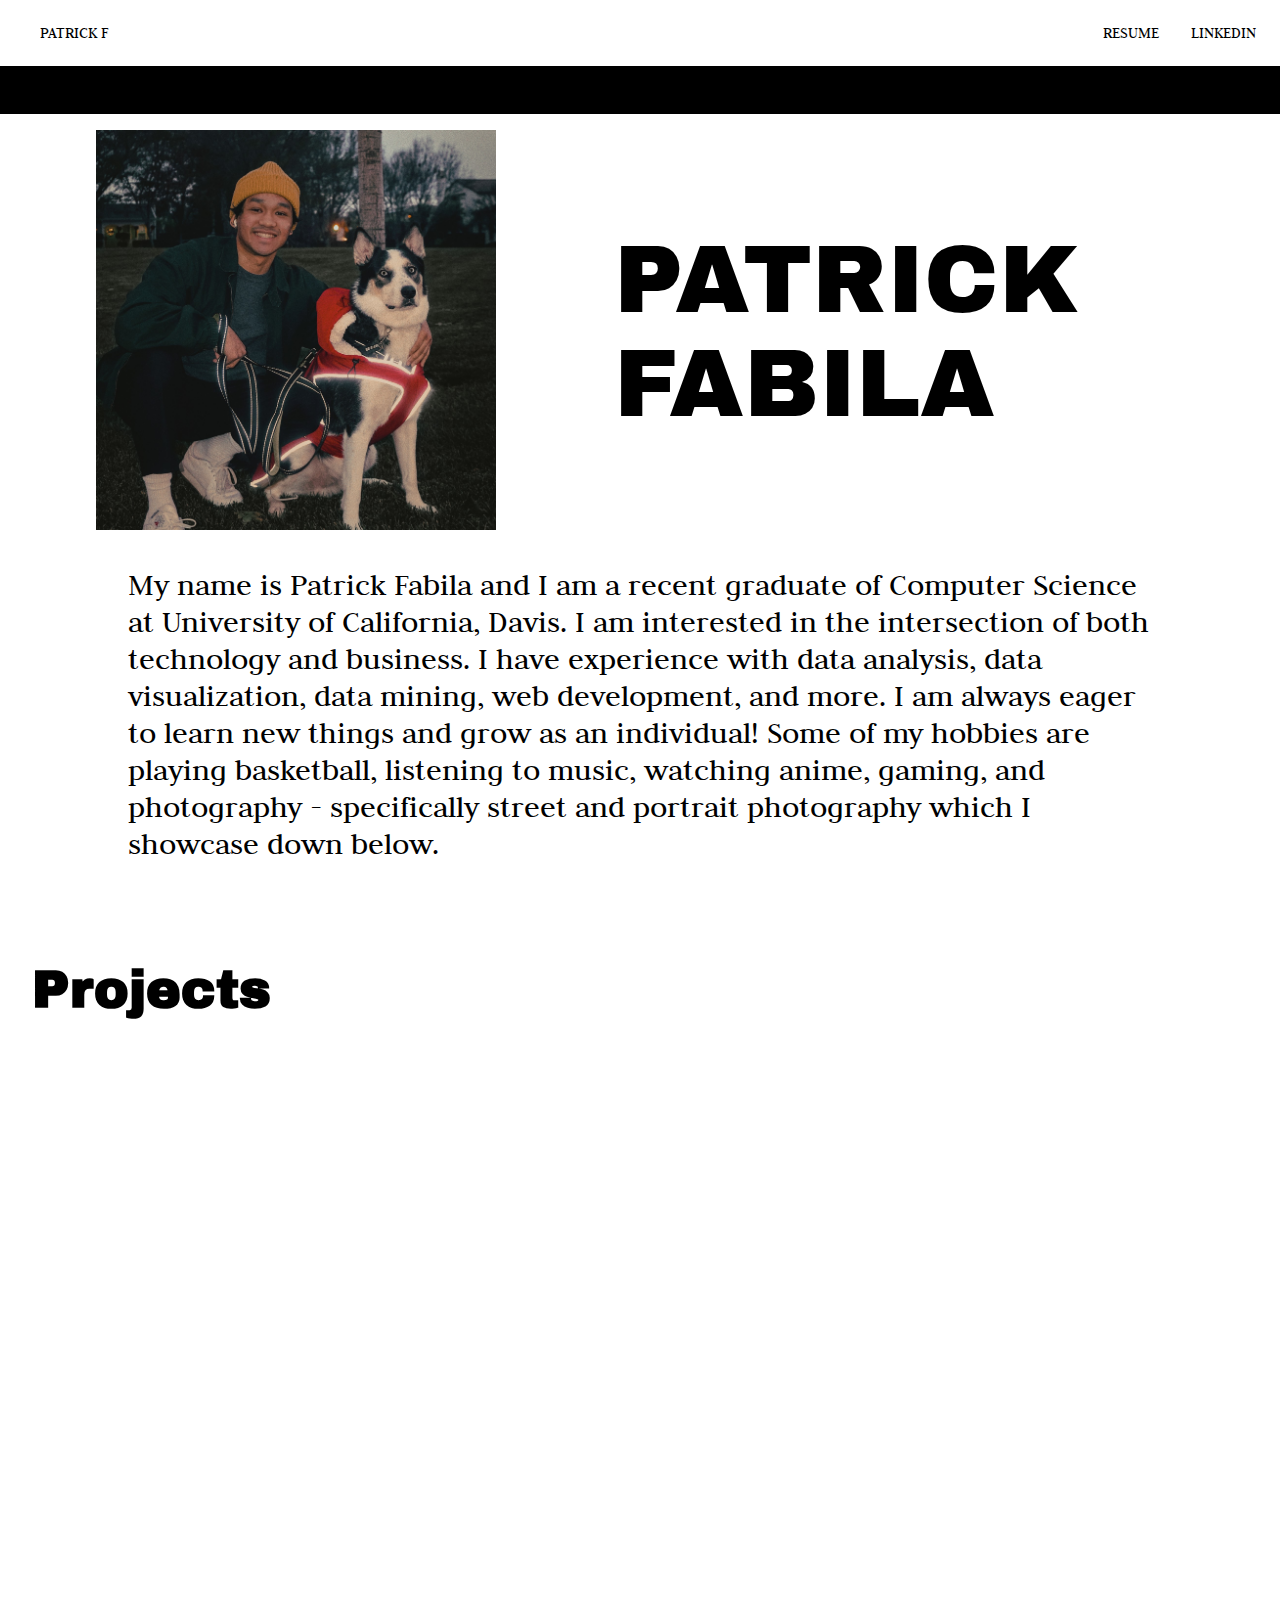
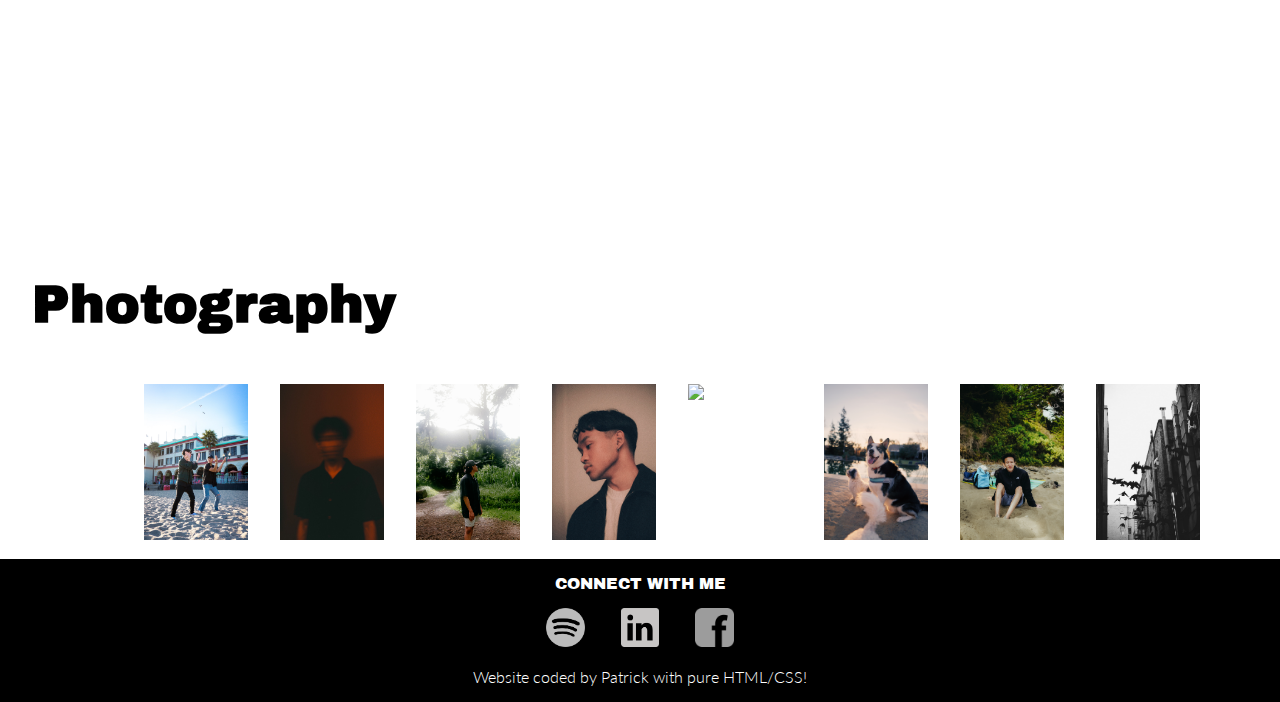
==== index.html @ bdbcf62c "minor fixes" ====
<!DOCTYPE html>
<html lang="en">
  <head>
    <meta charset="utf-8" />
    <meta http-equiv="X-UA-Compatible" content="IE=edge" />
    <meta name="viewport" content="width=device-width, initial-scale=1" />
    
    <link rel="stylesheet" href="https://cdnjs.cloudflare.com/ajax/libs/tiny-slider/2.9.3/tiny-slider.css">
    <script src="https://cdnjs.cloudflare.com/ajax/libs/tiny-slider/2.9.2/min/tiny-slider.js"></script>

    <title>Patrick Fabila</title>

    <!-- import the webpage's stylesheet -->
    <link rel="stylesheet" href="/style.css" />
    <link href="https://fonts.googleapis.com/css?family=Archivo+Black|Judson:400,700" rel="stylesheet">
    <link href="https://fonts.googleapis.com/css?family=Cardo:400,700|Oswald" rel="stylesheet">
    <link href="https://fonts.googleapis.com/css2?family=Lato:wght@400;700&family=Source+Sans+Pro&display=swap" rel="stylesheet">
  </head>
  <body>
    <header>
      <div class="header-container">
        <div class="initials">
          patrick f
        </div>
        <div class="nav-bar">
          <a class="res" href="assets/Patrick __Fabila Resume.pdf">resume</a>
          <a class="lin" href="https://www.linkedin.com/in/patrick-fabila/">linkedin</a>
        
        </div>
      </div>
      <div id="counter"></div>
    </header>
    <main>
      <div class="portrait-container">
        <div class="slideshow-container">
          <div class="slideshow">
            <div class="picture fade">
              <img
                src="assets/D3B96B3C-9027-40F1-9589-A86D34F6282E.jpg"
                style="width:100%"
              />
            </div>
            <div class="picture fade">
              <img
                src="assets/6841436A-8543-4819-AE53-EB5085E4DD11_Original_Original 2.jpg"
                style="width:100%"
              />
            </div>
            <div class="picture fade">
              <img
                src="assets/DSC03846.jpg"
                style="width:100%"
              />
            </div>
            <div class="picture fade">
              <img
                src="assets/IMG_0638.png"
                style="width:100%"
              />
            </div>
            <div class="picture fade">
              <img
                src="assets/Thumbnail_expert_micro.png"
                style="width:100%"
              />
            </div>
          </div>
          <div class="name2">
            PATRICK <br />
            FABILA
          </div>
        </div>
      </div>

      <div class="about-container">
        <p>My name is Patrick Fabila and I am a recent graduate of Computer
          Science at University of California, Davis. I am interested
          in the intersection of both technology and business. I have experience with data analysis, 
          data visualization, data mining, web development, and more. I am always eager to learn new things and grow as an individual!
          Some of my hobbies are playing basketball,  listening to music, watching
          anime, gaming, and photography - specifically street and portrait photography which I showcase down below.</p>
      </div>
      <div class="projects-container">
        <h1>Projects</h1>
        <div class="projects">
          <div id="covid_data_analysis">
            <h3>Covid-19 EDA Project</h3>
            <br />
            <p>In this exploratory data analysis project, I delve into multiple csv files to analyze Covid-19 data in India.
              Using python, specifically Numpy, Pandas, Seaborn, and Matplotlib, I analyzed the
              recovery/mortality rate and the amount of active cases per state. I built visualizations to showcase the growth trend among active cases and
              show relationships between vaccination and mortality rates.</p>
            <br/>
            <a class="lnk" href="https://github.com/patfabila/COVID-19-EDA-/blob/main/Covid-19%20Data%20Analysis%20Project.ipynb">Link</a>
          </div>
          
          <div id="crwn-ecommerce">
            <h3>Ecommerce Demo Website</h3>
            <br />
            <p>In this project, I create a demo website that resembles an Ecommerce site that allows users to purchase clothes. 
              It is implemented used React.js for frontend styling and Firebase for backend user authentication.
            </p>
            <br/>
            <a class="lnk" href="https://github.com/patfabila/crwn-friends">Link</a>
            <button id="preview" class="lnk">
              Preview</button>
          </div>
          <div class="modal-container">
            <div class="modal">
              <span class="close">&times;</span>
              <img src="assets/crwn-ecommerce.jpg" />
            </div>
          </div>
        </div>
        
        <div class="projects">
          <div id="customer_analysis">
            <h3>Customer Sales Analysis</h3>
            <br />
            <p>In this Tableau visualization project, I explore data regarding online sales in the US. I create a dashboard to segment sales performance based on state,
              month, age, region, and category in order to show the different categories and if they have succeeded/failed in reaching their sales goal. I implemented filters 
              in each sheet such that it will affect the entire dashboard depending on the sheet you filter by.
            </p>
            <br/>
            <a class="lnk" href="customer_sales.html">View</a>
          </div>
          
          <div id="nba-sim">
            <h3>NBA Fantasy Simulation</h3>
            <br />
            <p>I am an avid fan of the NBA and sometimes partake in NBA Fantasy. I wanted to create a little project to predict a lineups predicted fantasy point total. Using Tableau,
              I created a dashboard that allows the user to plug any 5 players for each basketball position and it will show the total fantasy points that the team would produce. I used 
              player stats from the '19-'20 season and Yahoo Fantasy point system to create the prediction.
            </p>
            <br/>
            <a class="lnk" href="nba_simulation.html">View</a>
          </div>
          
        </div>
        
      </div>
      

      <div class="slider-container">
        <h1>Photography</h1>
        <div class="subcontainer">
          <div class="photo-slider">
            <div class="slide-photo img-1">
              <img
                  src="assets/IMG_0125.JPG"
                  style="width:100%"
                />
            </div>
            
            <div class="slide-photo img-2">
              <img
                  src="assets/IMG_0126.JPG"
                  style="width:100%"
                />
            </div>
            
            <div class="slide-photo img-3">
              <img
                src="assets/DSC08674.jpg"
                  style="width:100%"
                />
            </div>
            
            <div class="slide-photo img-4">
              <img
                  src="assets/IMG_7479.jpg"
                  style="width:100%"
                />
            </div>
            
            <div class="slide-photo img-5">
              <img
                  src="assets/IMG_9523.jpg"
                  style="width:100%"
                />
            </div>
            
            <div class="slide-photo img-6">
              <img
                  src="assets/IMG_7933.jpg"
                  style="width:100%"
                />
            </div>

            <div class="slide-photo img-7">
              <img
                  src="assets/DSC08082.jpg"
                  style="width:100%"
                />
            </div>

            <div class="slide-photo img-8">
              <img
                  src="assets/IMG_0286.jpg"
                  style="width:100%"
                />
            </div>

          </div>
        </div>
      </div>
      
    </main>
    <footer>
      <div class="footer-container">
        <div class="footer-title">
          CONNECT WITH ME
        </div>
        <div class="logo-container2">
          <div class="logo-container">
          <a href="https://open.spotify.com/user/22ssgxmzoi7oi2h65srvyp7ji?si=jJr8ol_sQ1W1-MVIZ88zWQ"><img
            src="assets/file-spotify-logo-png-4.png"
            style="width:3%"
                                                                                                           /></a>

          <a href="https://www.linkedin.com/in/patrick-fabila/"><img
            src="assets/white-linkedin-icon-transparent-background-28.jpg"
            style="width:3%"
          /></a>

            <a href="https://www.facebook.com/patfabila"><img src="assets/PinClipart.com_sky-background-clipart_21918.png" style="width:3%"/></a>
        </div>
        </div>
        <div class="footer-end">
          Website coded by Patrick with pure HTML/CSS!
        </div>
        
        
      </div>
    </footer>

    <script
      src="//code.jquery.com/jquery-latest.min.js"
      type="text/javascript"
    ></script>
    <script src="./script.js"></script>
  </body>
</html>
---- style.css ----
body {
  margin: 0 !important;
  padding: 0 !important;
}

.header-container {
  display: flex;
  padding:1.5rem;
  font-family: 'Judson', serif;
  flex-direction: row;
  text-transform: uppercase;
  justify-content: space-between;
}

.nav-bar {
  display: flex;
  flex-direction: row;
}

.initials{
  padding-left:1rem;
}
.res {
  margin-right: 2rem;
}


a, a:hover, a:focus, a:active {
  text-decoration: none;
  color: inherit;
}

html {
  scroll-behavior: smooth;
}

h1{
  font-size: 325%;
}


#counter {
  display: flex;
  background-color: black;

  color: #f2f2f2;
  justify-content: center;
  font-size: 400%;
  padding-top: 1.5rem;
  padding-bottom: 1.5rem;
 font-family: 'Judson', serif;
}

.slideshow-container {
  display: flex;
  flex-direction: row;
  padding-left: 6rem;
  padding-top: 1rem;
}

.slideshow {
  position: relative;
  display: flex;
  justify-content: center;
  width: 25rem;
}

.fade {
  -webkit-animation-name: fade;
  -webkit-animation-duration: 1s;
  animation-name: fade;
  animation-duration: 1s;
}
/*
@-webkit-keyframes fade {
  from {opacity: .5}
  to {opacity: 1}
}

@keyframes fade {
  from {opacity: .5}
  to {opacity: 1}
}
*/
.name2 {
  font-size: 600%;
  display: flex;
  align-items: center;
  padding: 10%;
  padding-top: 0;
  padding-bottom: 0;
  font-family: "Archivo Black", sans-serif;
  font-weight: 500;
}

.about-container {
  display: flex;

  flex-direction: column;
  align-content: center;
  padding-left: 10%;
  padding-right: 10%;
  padding-bottom: 2rem;

 font-family: 'Judson', serif;
  font-weight: 300;
  font-size: xx-large;
}

.projects-container{
  padding-left: 2rem;
  font-family: "Archivo Black", sans-serif;
}

.projects{
  display: flex;
  flex-direction: row;
  justify-content: space-around;
  padding-left: 10px;
  padding-right: 10px;
  visibility: hidden;

}

a{
  text-decoration: none;
}

#covid_data_analysis, #crwn-ecommerce, #customer_analysis, #nba-sim{
  padding:2rem;
  border: #808080;
  border-style: solid;
  text-decoration: none;
  width:45%;
  text-align: center;
  margin:1rem;
}

.lnk{
  border: #808080;
  border-style: solid;
  border-width: 1px;
  padding:3px;
  background-color: #8888;
}

button {
  border: #808080;
  background-color:transparent;
  outline:none;
  padding:3px;
  border-width: 1px;
  cursor: pointer;
  font-family: "Archivo Black", sans-serif;
  font-size: 16px;
  background-color: #8888;
}

.modal-container {
  display: none; 
  position: fixed; 
  z-index: 1; 
  left: 0;
  top: 0;
  width: 100%;
  height: 100%; 
  overflow: auto; 
}

.modal {
  margin: 15% auto; 
  border: 1px solid #888;
  width: 80%;
  background-color: #888;
}

.modal img[src="assets/crwn-ecommerce.jpg"] {
  width:100%;
}

.close {
  color: #aaaaaa;
  float: right;
  font-size: 28px;
  font-weight: bold;
}

.close:hover,
.close:focus {
  color: #000;
  text-decoration: none;
  cursor: pointer;
}

p{
  display: flex;
  justify-content: center;
}

.slider-container{
  width:1600px;
  padding-top: 2rem;
  padding-left: 2rem;
  font-family: "Archivo Black", sans-serif;
}

.subcontainer{
  width:85%;
  margin:auto;
}

@media(max-width:1600px){
  .slider-container{
    width:100%;
  }
}

.photo-slider{
  display: flex;
}

.slide-photo{
  width:450px;
  height:100%;
  background-position: center;
  background-size: cover;
  transition: 0.5s;
  padding:1rem;
}

/**
.myphotos-container{
  display:flex;
  flex-direction:column;
  height:750px;
  padding-left: 2rem;
  font-family: "Archivo Black", sans-serif;
}
.myphotos {
  display: flex;
  flex-direction: row;
  justify-content: space-around;
}
.photo1, .photo2, .photo3 {
  width: 335px;
  height: 120px;
  visibility: hidden;
}

.photo1 img, .photo2 img, .photo3 img {
  width: 100%;
  height: auto;
}
**/
.fadeIn {
  -webkit-animation: animat_show 2s;
  animation: animat_show 2s;
  visibility: visible !important;
}

@-webkit-keyframes animat_show {
  0% {
    opacity: 0;
  }
  100% {
    opacity: 1;
  }
}

.footer-container{
  background-color:black;
  color:white;
}

.footer-title{
  display:flex;
  justify-content:center;
  padding-top:1rem;
  font-family: "Archivo Black", sans-serif;
}

.logo-container2{
  display:flex;
  justify-content:center;
}
.logo-container{
   text-align:center;
  display:inline;
}

.logo-container img{
 margin:1rem;
}

.footer-end{
  display:flex;
  justify-content:center;
  padding-bottom:1rem;
  font-family: "Lato", sans-serif;
  font-weight: 300;
}
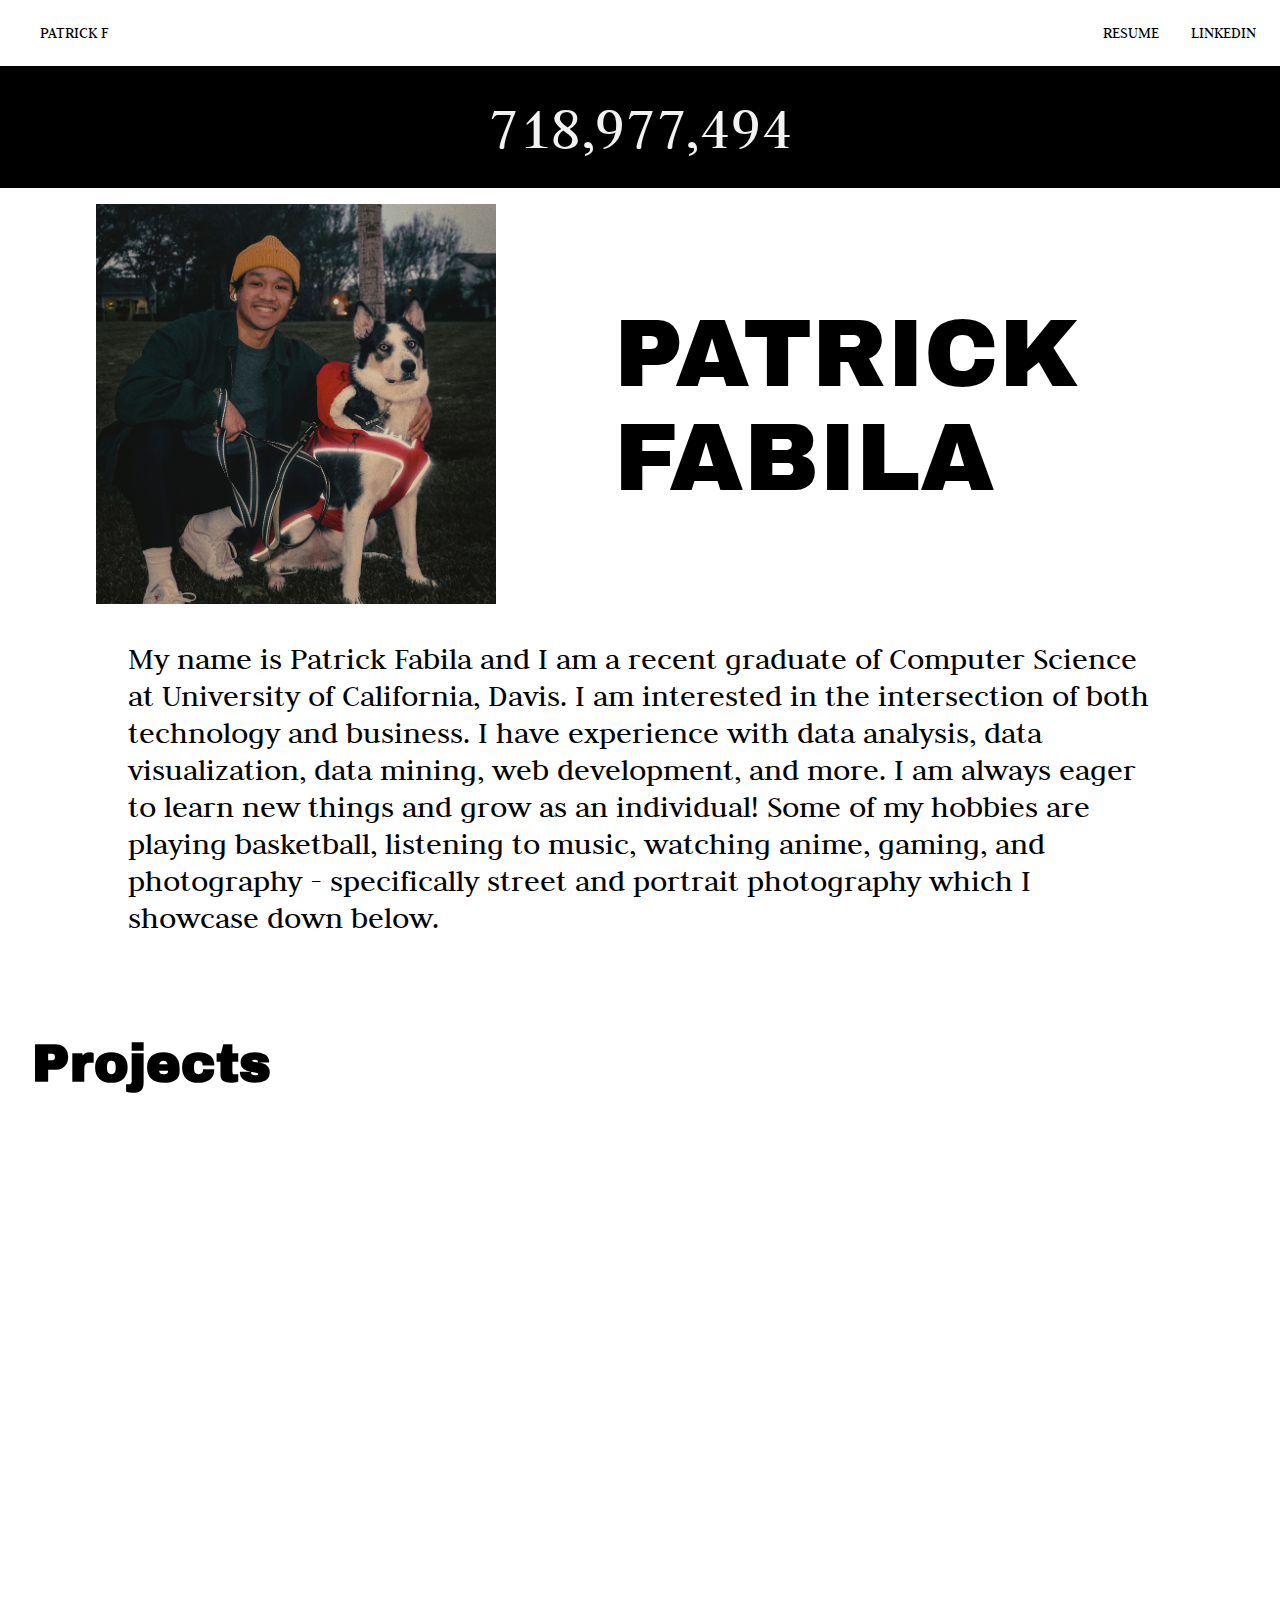
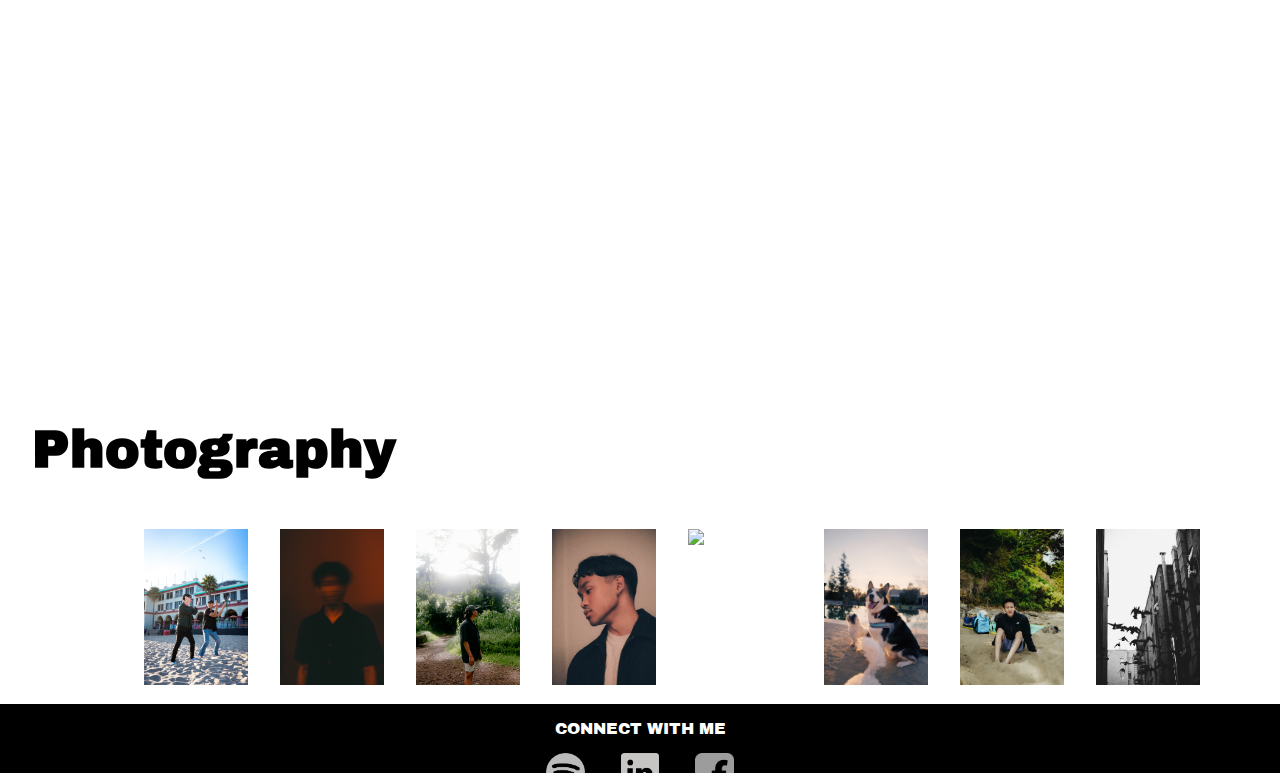
==== commit 8c83a30d: "update proj" ====
--- a/index.html
+++ b/index.html
@@ -84,7 +84,7 @@
         <h1>Projects</h1>
         <div class="projects">
           <div id="covid_data_analysis">
-            <h3>Covid-19 EDA Project</h3>
+            <h3>Covid-19 EDA with Python</h3>
             <br />
             <p>In this exploratory data analysis project, I delve into multiple csv files to analyze Covid-19 data in India.
               Using python, specifically Numpy, Pandas, Seaborn, and Matplotlib, I analyzed the
@@ -93,6 +93,18 @@
             <br/>
             <a class="lnk" href="https://github.com/patfabila/COVID-19-EDA-/blob/main/Covid-19%20Data%20Analysis%20Project.ipynb">Link</a>
           </div>
+
+          <div id="sales_sql">
+            <h3>Sales EDA with SQL & Tableau</h3>
+            <br />
+            <p>In this project, I explore and analyze a sales dataset while gaining insight from customers previous purchase behavior. I analyze revenue 
+              and customer segmentation using the RFM technique. I use different SQL queries containing subqueries, CTEs, aggregate functions, and window functions.
+              I also built a tableau dashboard visualizing some of the data. 
+            </p>
+            <br/>
+            <a class="lnk" href="https://github.com/patfabila/SQL-Exploratory-Data-Analysis/blob/main/SQLSalesDataExploration.sql">Link</a>
+            <a class="lnk" href="car_sales.html">View</a>
+          </div>
           
           <div id="crwn-ecommerce">
             <h3>Ecommerce Demo Website</h3>
@@ -115,7 +127,7 @@
         
         <div class="projects">
           <div id="customer_analysis">
-            <h3>Customer Sales Analysis</h3>
+            <h3>Customer Sales Analysis with Tableau</h3>
             <br />
             <p>In this Tableau visualization project, I explore data regarding online sales in the US. I create a dashboard to segment sales performance based on state,
               month, age, region, and category in order to show the different categories and if they have succeeded/failed in reaching their sales goal. I implemented filters 
@@ -125,7 +137,7 @@
             <a class="lnk" href="customer_sales.html">View</a>
           </div>
           
-          <div id="nba-sim">
+          <!--<div id="nba-sim">
             <h3>NBA Fantasy Simulation</h3>
             <br />
             <p>I am an avid fan of the NBA and sometimes partake in NBA Fantasy. I wanted to create a little project to predict a lineups predicted fantasy point total. Using Tableau,
@@ -135,7 +147,9 @@
             <br/>
             <a class="lnk" href="nba_simulation.html">View</a>
           </div>
-          
+        -->
+       
+
         </div>
         
       </div>
--- a/style.css
+++ b/style.css
@@ -126,7 +126,7 @@
   text-decoration: none;
 }
 
-#covid_data_analysis, #crwn-ecommerce, #customer_analysis, #nba-sim{
+#covid_data_analysis, #crwn-ecommerce, #customer_analysis, #sales_sql{
   padding:2rem;
   border: #808080;
   border-style: solid;
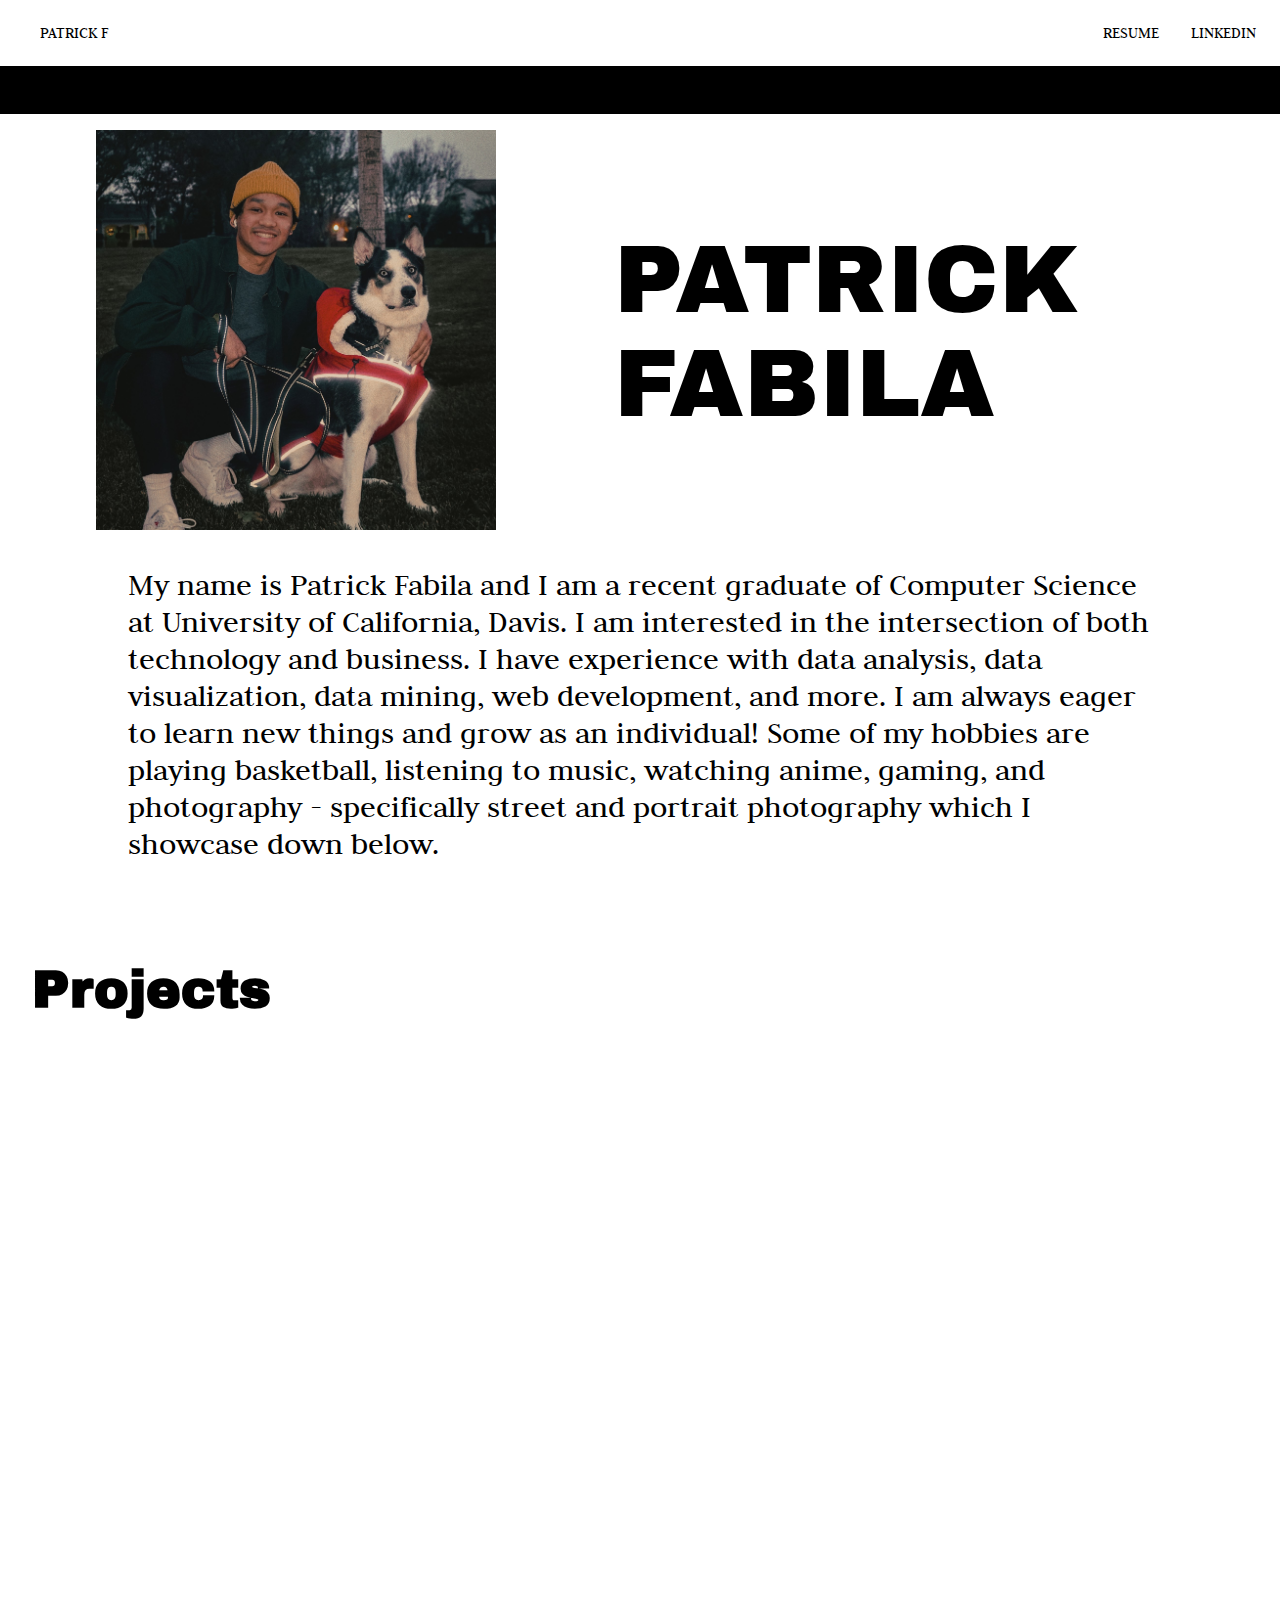
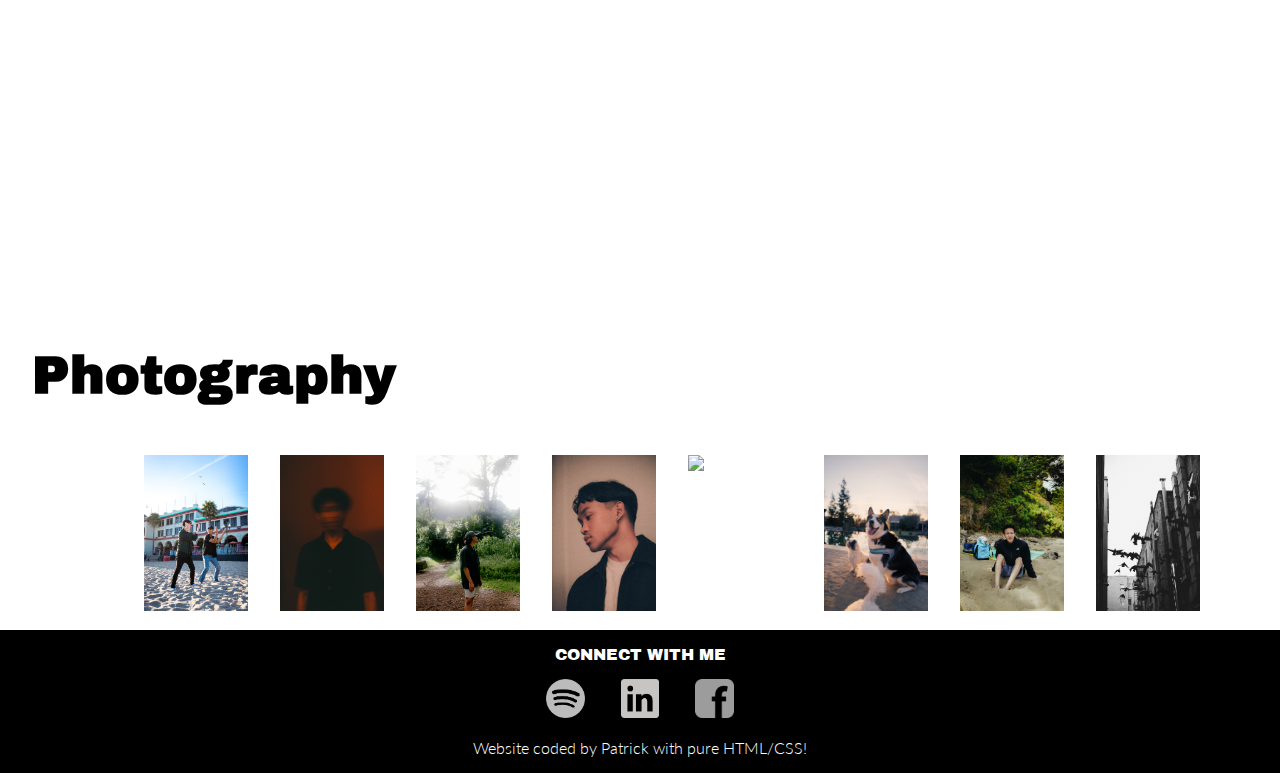
==== commit b3c83a6f: "Merge branch 'glitch' of https://github.com/patfabila/patfabila.github.io into glitch" ====
--- a/index.html
+++ b/index.html
@@ -23,7 +23,7 @@
           patrick f
         </div>
         <div class="nav-bar">
-          <a class="res" href="assets/Patrick __Fabila Resume.pdf">resume</a>
+          <a class="res" href="assets/Patrick _Fabila_Resume.pdf">resume</a>
           <a class="lin" href="https://www.linkedin.com/in/patrick-fabila/">linkedin</a>
         
         </div>
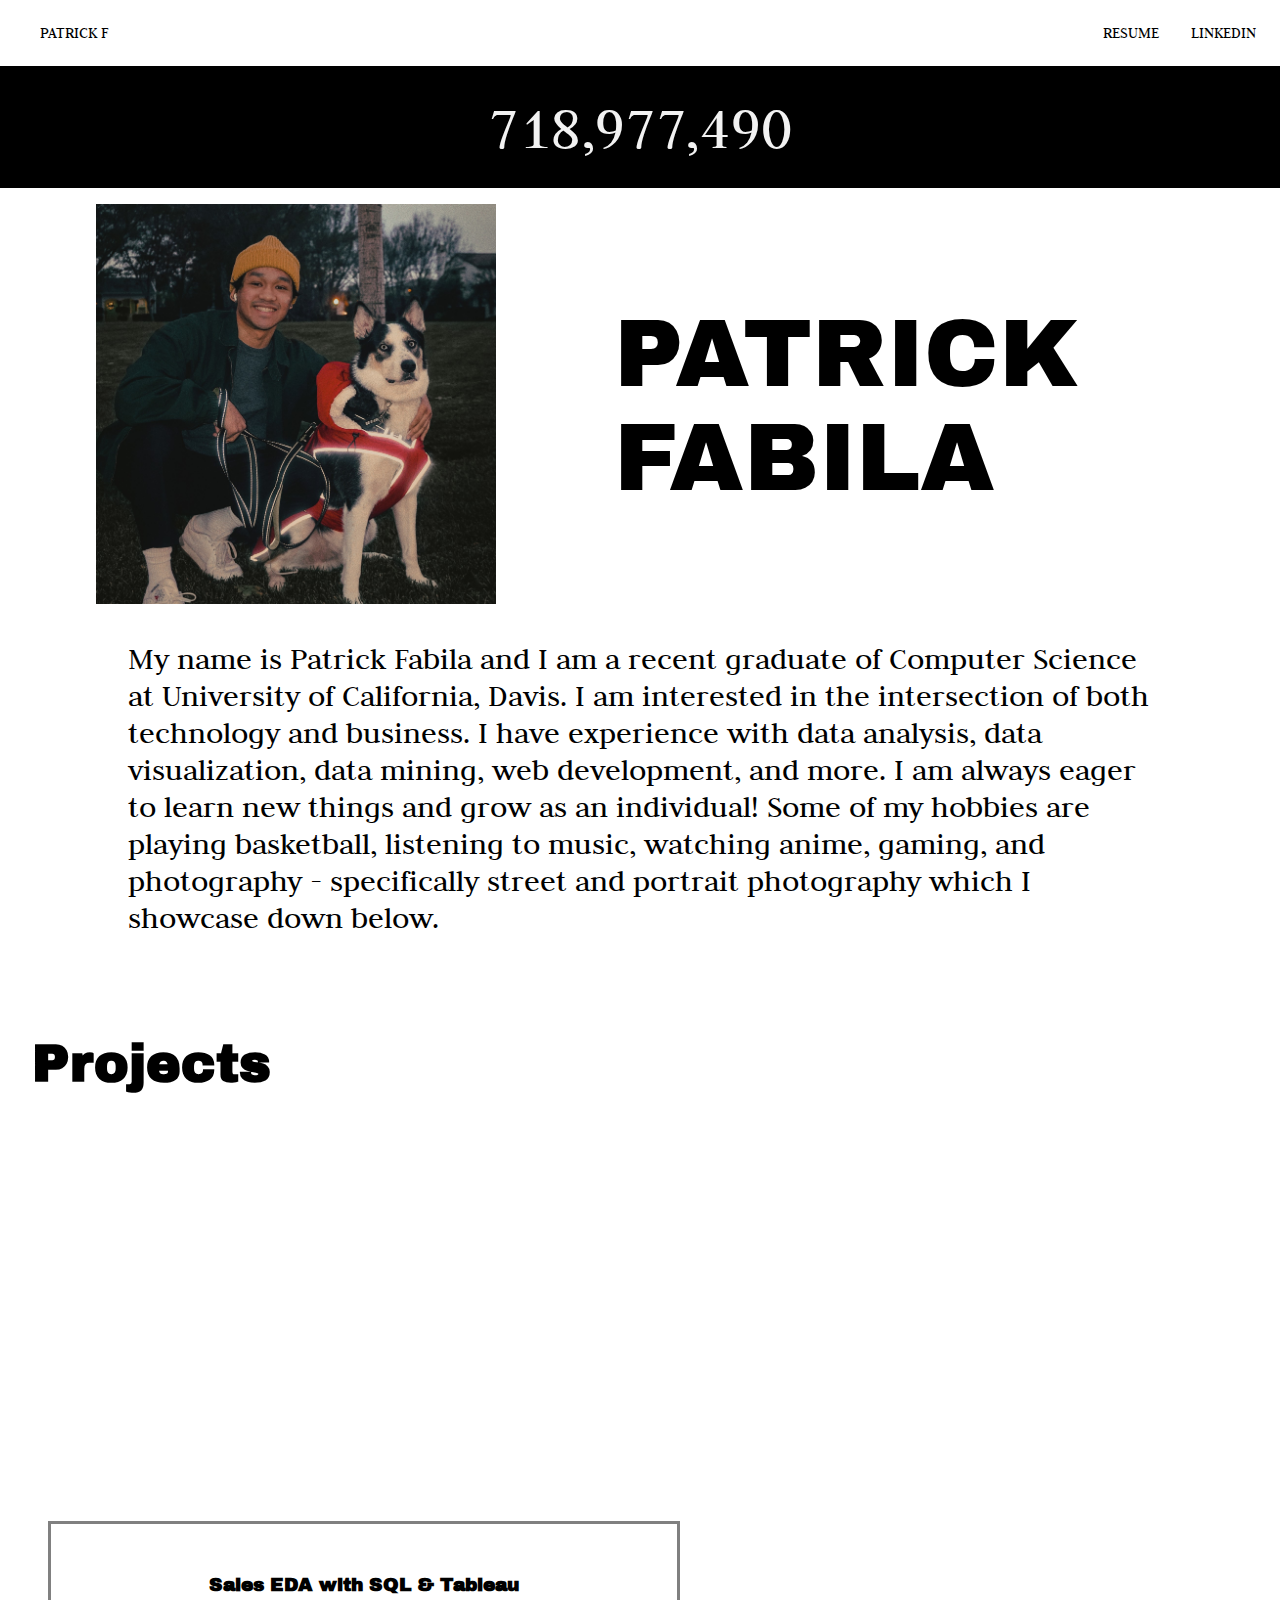
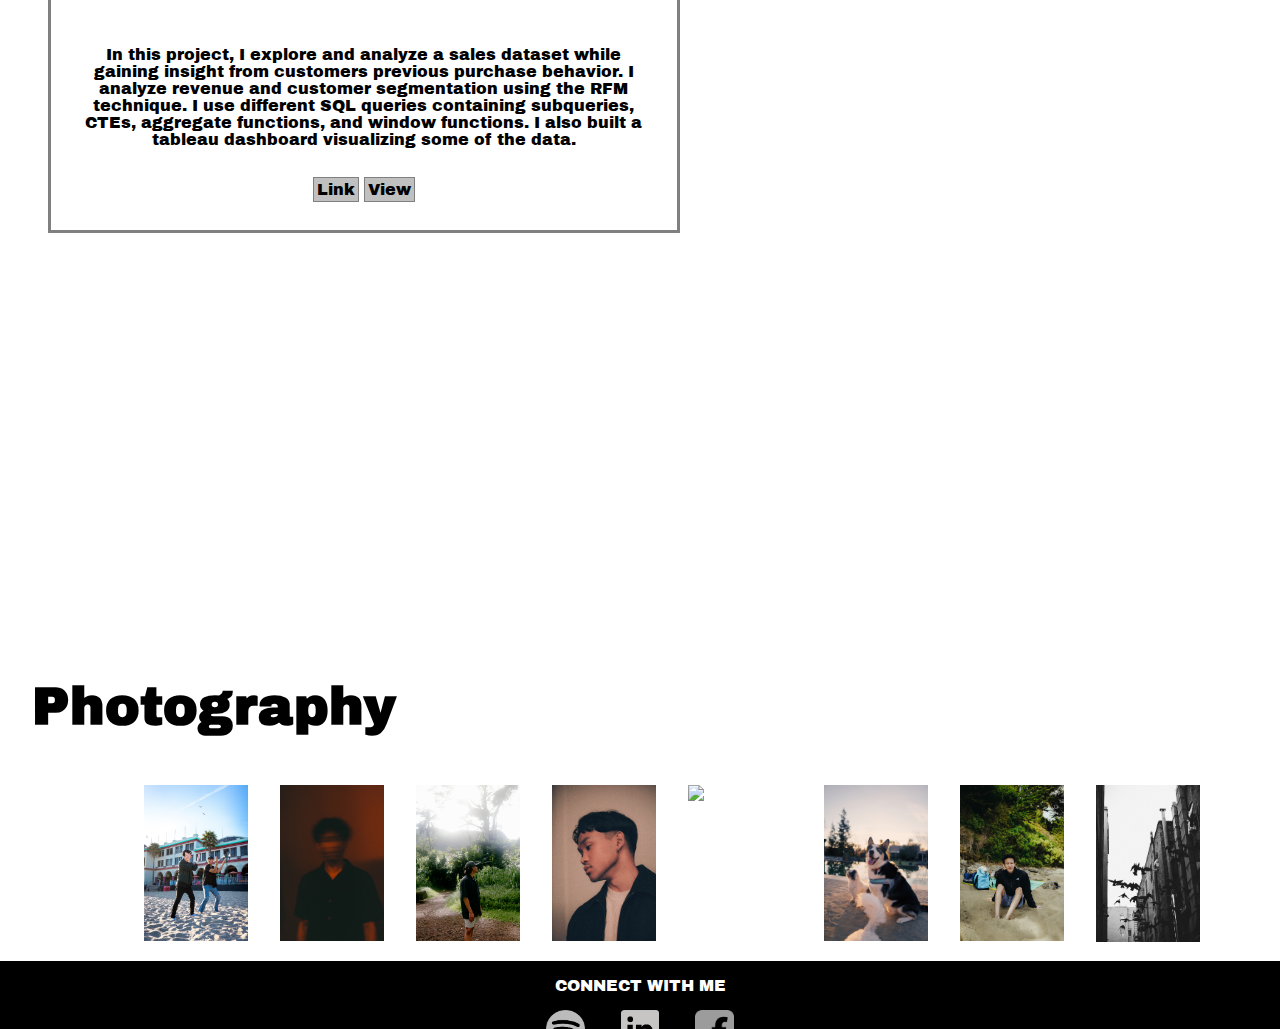
==== commit 50bd18ed: "bug fixes" ====
--- a/index.html
+++ b/index.html
@@ -94,18 +94,7 @@
             <a class="lnk" href="https://github.com/patfabila/COVID-19-EDA-/blob/main/Covid-19%20Data%20Analysis%20Project.ipynb">Link</a>
           </div>
 
-          <div id="sales_sql">
-            <h3>Sales EDA with SQL & Tableau</h3>
-            <br />
-            <p>In this project, I explore and analyze a sales dataset while gaining insight from customers previous purchase behavior. I analyze revenue 
-              and customer segmentation using the RFM technique. I use different SQL queries containing subqueries, CTEs, aggregate functions, and window functions.
-              I also built a tableau dashboard visualizing some of the data. 
-            </p>
-            <br/>
-            <a class="lnk" href="https://github.com/patfabila/SQL-Exploratory-Data-Analysis/blob/main/SQLSalesDataExploration.sql">Link</a>
-            <a class="lnk" href="car_sales.html">View</a>
-          </div>
-          
+        
           <div id="crwn-ecommerce">
             <h3>Ecommerce Demo Website</h3>
             <br />
@@ -124,6 +113,19 @@
             </div>
           </div>
         </div>
+
+        <div id="sales_sql">
+          <h3>Sales EDA with SQL & Tableau</h3>
+          <br />
+          <p>In this project, I explore and analyze a sales dataset while gaining insight from customers previous purchase behavior. I analyze revenue 
+            and customer segmentation using the RFM technique. I use different SQL queries containing subqueries, CTEs, aggregate functions, and window functions.
+            I also built a tableau dashboard visualizing some of the data. 
+          </p>
+          <br/>
+          <a class="lnk" href="https://github.com/patfabila/SQL-Exploratory-Data-Analysis/blob/main/SQLSalesDataExploration.sql">Link</a>
+          <a class="lnk" href="car_sales.html">View</a>
+        </div>
+        
         
         <div class="projects">
           <div id="customer_analysis">
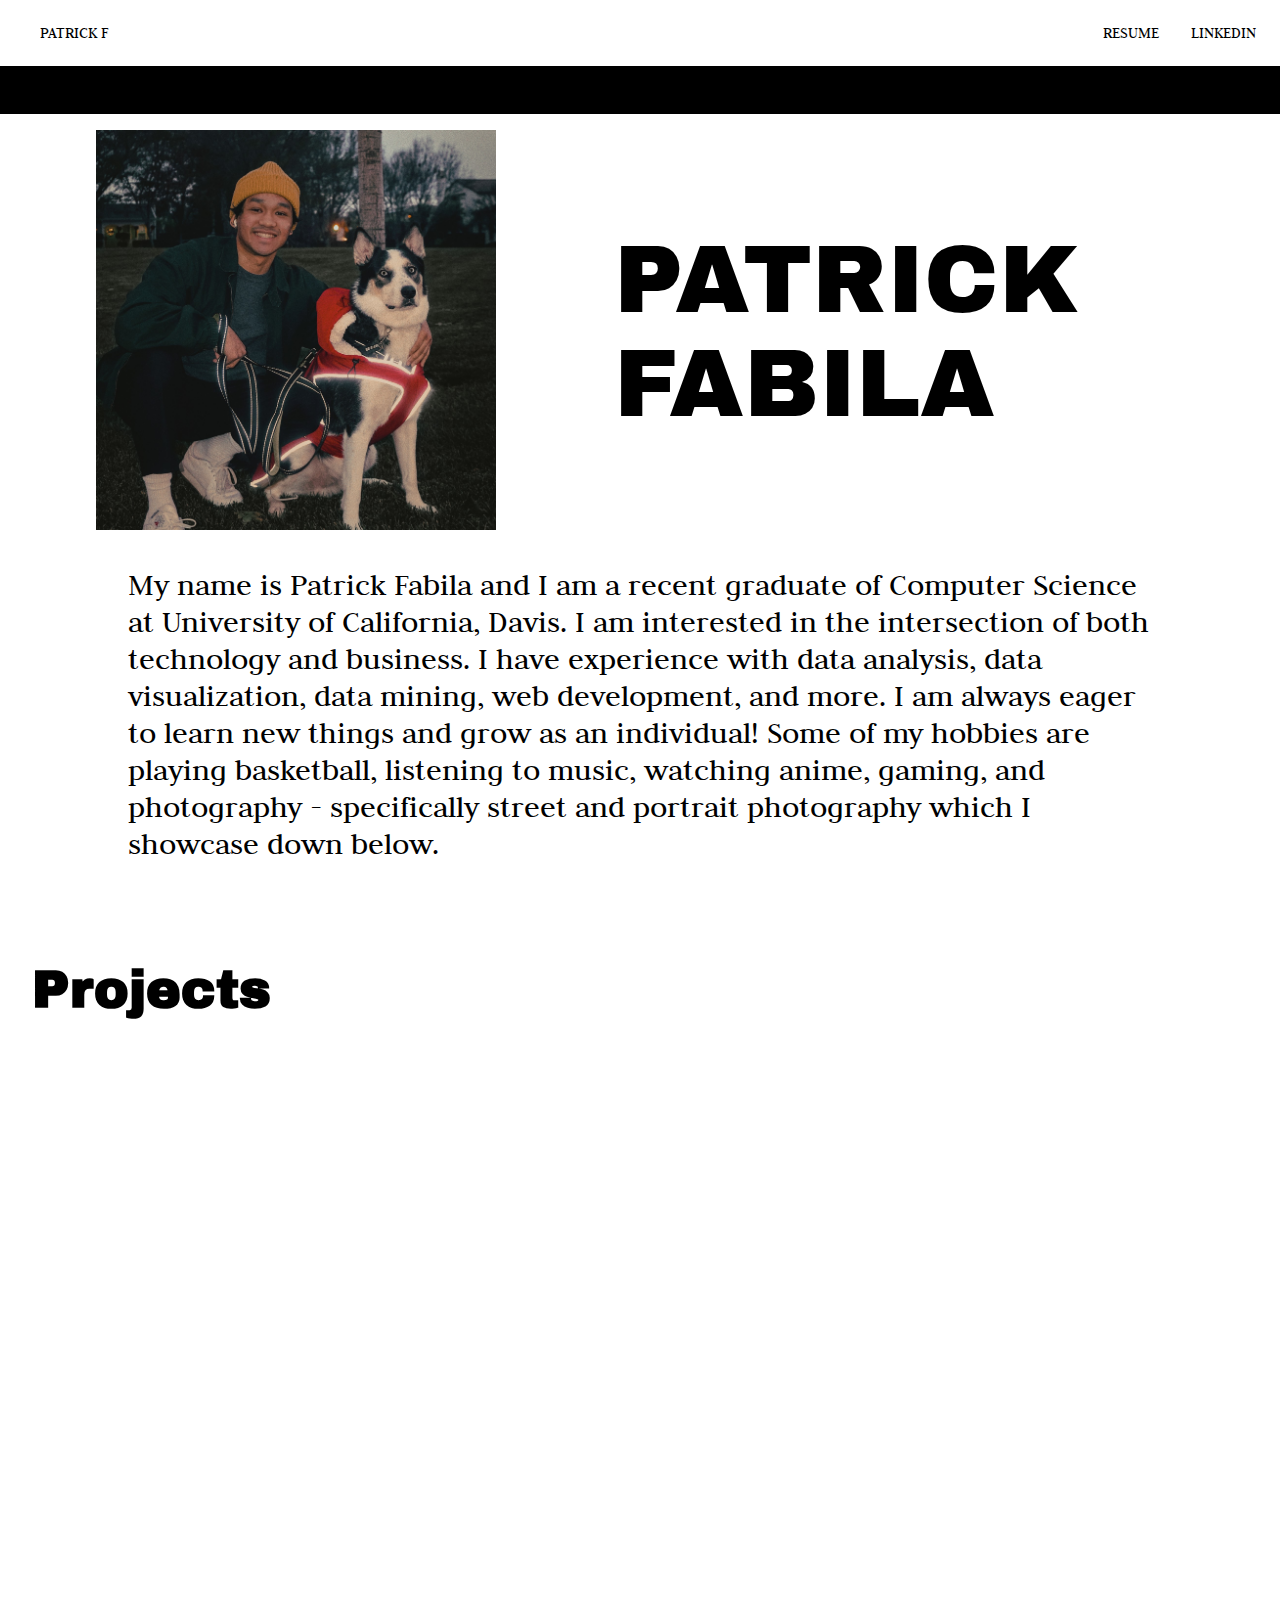
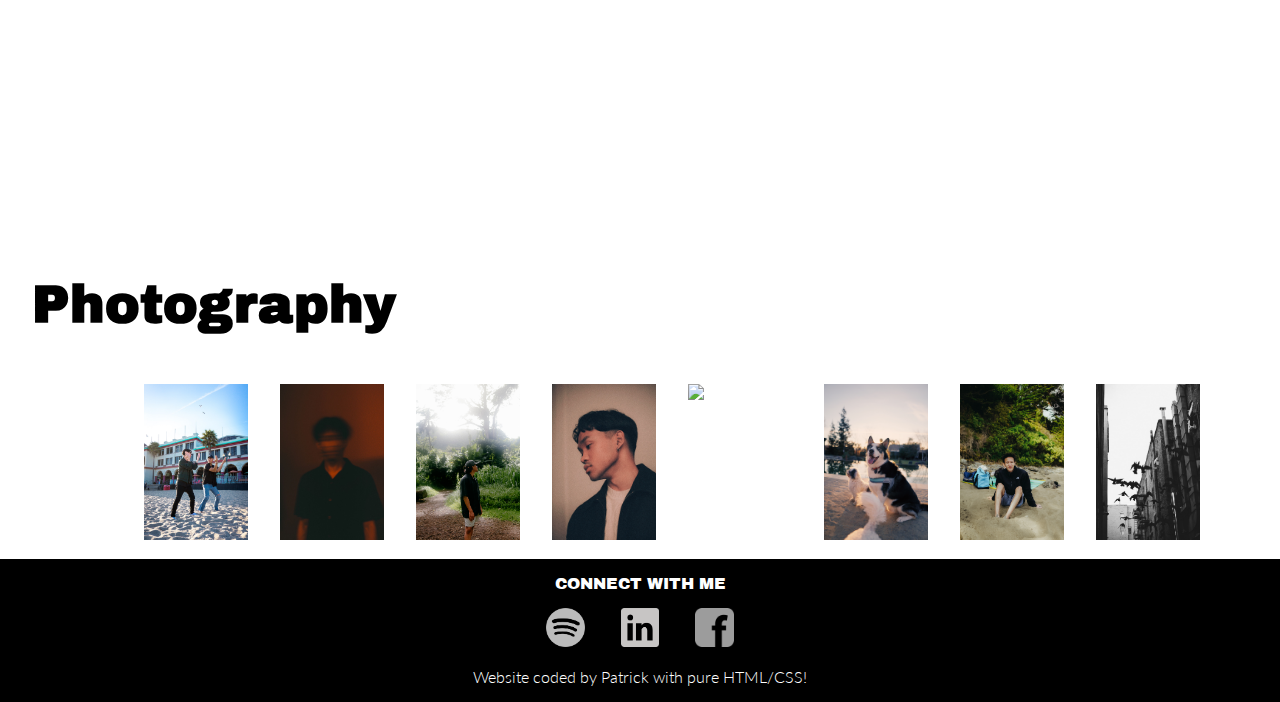
==== commit 526acceb: "bug fixes" ====
--- a/index.html
+++ b/index.html
@@ -112,20 +112,7 @@
               <img src="assets/crwn-ecommerce.jpg" />
             </div>
           </div>
-        </div>
-
-        <div id="sales_sql">
-          <h3>Sales EDA with SQL & Tableau</h3>
-          <br />
-          <p>In this project, I explore and analyze a sales dataset while gaining insight from customers previous purchase behavior. I analyze revenue 
-            and customer segmentation using the RFM technique. I use different SQL queries containing subqueries, CTEs, aggregate functions, and window functions.
-            I also built a tableau dashboard visualizing some of the data. 
-          </p>
-          <br/>
-          <a class="lnk" href="https://github.com/patfabila/SQL-Exploratory-Data-Analysis/blob/main/SQLSalesDataExploration.sql">Link</a>
-          <a class="lnk" href="car_sales.html">View</a>
-        </div>
-        
+        </div>        
         
         <div class="projects">
           <div id="customer_analysis">
@@ -137,6 +124,18 @@
             </p>
             <br/>
             <a class="lnk" href="customer_sales.html">View</a>
+          </div>
+
+          <div id="sales_sql">
+            <h3>Sales EDA with SQL & Tableau</h3>
+            <br />
+            <p>In this project, I explore and analyze a sales dataset while gaining insight from customers previous purchase behavior. I analyze revenue 
+              and customer segmentation using the RFM technique. I use different SQL queries containing subqueries, CTEs, aggregate functions, and window functions.
+              I also built a tableau dashboard visualizing some of the data. 
+            </p>
+            <br/>
+            <a class="lnk" href="https://github.com/patfabila/SQL-Exploratory-Data-Analysis/blob/main/SQLSalesDataExploration.sql">Link</a>
+            <a class="lnk" href="car_sales.html">View</a>
           </div>
           
           <!--<div id="nba-sim">
